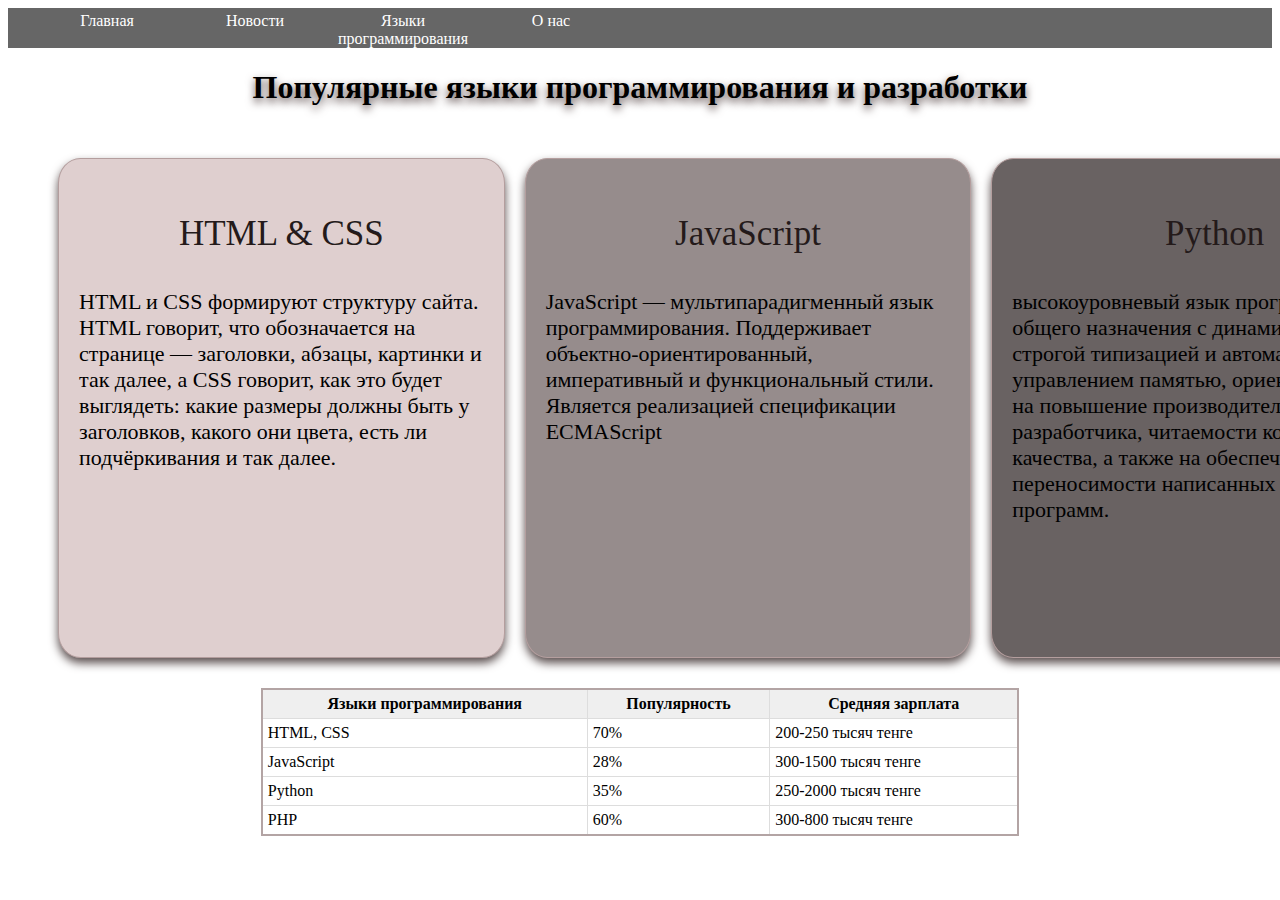
==== main.html @ 6c1a21c1 "first commit" ====
<!DOCTYPE html>
<html>
<head>
    <meta charset="utf-8">
    <link rel="stylesheet" href="./css/main.css">
    <title>Main Page</title>
    <style>
        body {
            background-image: url(../Domashka-3/images/bg.jpg);
        }

        h3 {
            text-align: center;
            color: rgb(36, 26, 26);
            font-weight: 400;
            font-size: 35px;
        }
        main {
            width: 1400px;
            height: 500px;
            display: flex;
            padding: 30px;
            margin: 0 auto;
        }
        div {
            padding: 20px;
        }
        h1 {
            text-align: center;
            text-shadow: 0 4px 8px #5a4a4a;
        }
        .table {
            width: 60%;
            margin-bottom: 20px;
            border: 2px solid #b3a4a4;
            border-collapse: collapse; 
            margin-right: auto;
            margin-left: auto; 
            background: #fff;
        }
        .table th {
            font-weight: bold;
            padding: 5px;  
            background: #efefef;
            border: 1px solid #dddddd;
        }

        .table td {
            border: 1px solid #dddddd;
            padding: 5px;
        }
    </style>
</head>

<body>
    <ul class="navbar">
        <li><a href="#">Главная</a></li>
        <li><a href="#">Новости</a></li>
        <li><a href="#">Языки программирования</a>
            <ul>
                <li><a href="#">Java</a></li>
                <li><a href="#">Python</a></li>
                <li><a href="#">JavaScript</a></li>
                <li><a href="#">C#</a></li>
            </ul>
        </li>
        <li><a href="#">О нас</a></li>
    </ul>

    <h1>Популярные языки программирования и разработки</h1>
    <main class="main">
        <div class="content"><h3>HTML & CSS</h3>
            <p>HTML и CSS формируют структуру сайта. HTML говорит, что обозначается на странице — заголовки, абзацы, картинки и так
            далее, а CSS говорит, как это будет выглядеть: какие размеры должны быть у заголовков, какого они цвета, есть ли
            подчёркивания и так далее.</p>
        </div>
        <div class="content">
            <h3>JavaScript</h3>
            <p>JavaScript — мультипарадигменный язык программирования. Поддерживает
            объектно-ориентированный, императивный и функциональный стили. Является реализацией спецификации ECMAScript</p>
        </div>
        <div class="content">
            <h3>Python</h3>
            <p>высокоуровневый язык программирования общего назначения с динамической строгой типизацией и автоматическим управлением
            памятью, ориентированный на повышение производительности разработчика, читаемости кода и его качества, а также на
            обеспечение переносимости написанных на нём программ.</p>
        </div>
    </main>   
    <table class="table">
        <thead>
            <tr>
                <th>Языки программирования</th>
                <th>Популярность</th>
                <th>Средняя зарплата</th>
            </tr>
        </thead>
        <tbody>
            <tr>
                <td>HTML, CSS</td>
                <td>70%</td>
                <td>200-250 тысяч тенге</td>
            </tr>
            <tr>
                <td>JavaScript</td>
                <td>28%</td>
                <td>300-1500 тысяч тенге</td>
            </tr>
            <tr>
                <td>Python</td>
                <td>35%</td>
                <td>250-2000 тысяч тенге</td>
            </tr>
            <tr>
                <td>PHP</td>
                <td>60%</td>
                <td>300-800 тысяч тенге</td>
            </tr>
        </tbody>
    </table>
        
</body>

</html>
---- css/main.css ----
.navbar ul {
    display: none;
    background-color: #f90;
    position: absolute;
    top: 100%;
}

.navbar li:hover ul {
    display: block;
}

.navbar,
.navbar ul {
    margin: 0;
    padding: 0;
    list-style-type: none;
}

.navbar {
    height: 40px;
    background-color: #666;
    padding-left: 25px;
    min-width: 470px;
}

.navbar li {
    float: left;
    position: relative;
    height: 100%;
}

.navbar li a {
    display: block;
    padding: 4px;
    width: 140px;
    color: #fff;
    text-decoration: none;
    text-align: center;
}

.navbar ul li {
    float: none;
}

.navbar li:hover {
    background-color: rgb(216, 185, 137);
}

.navbar ul li:hover {
    background-color: #666;
}

.content {
    border: 1px solid rgb(180, 158, 158);
    border-radius: 5%;
    margin-left: 20px;
    width: 500px;
    box-shadow: 0 5px 10px rgb(90, 78, 78);
}

.content p {
    font-weight: 500;
    font-size: 22px;
}

.content:nth-of-type(2) {
    background-color: rgb(150, 140, 140);
}

.content:first-child {
    background-color: rgb(223, 207, 207);
}

.content:last-child {
    background-color: rgb(105, 98, 98);
}
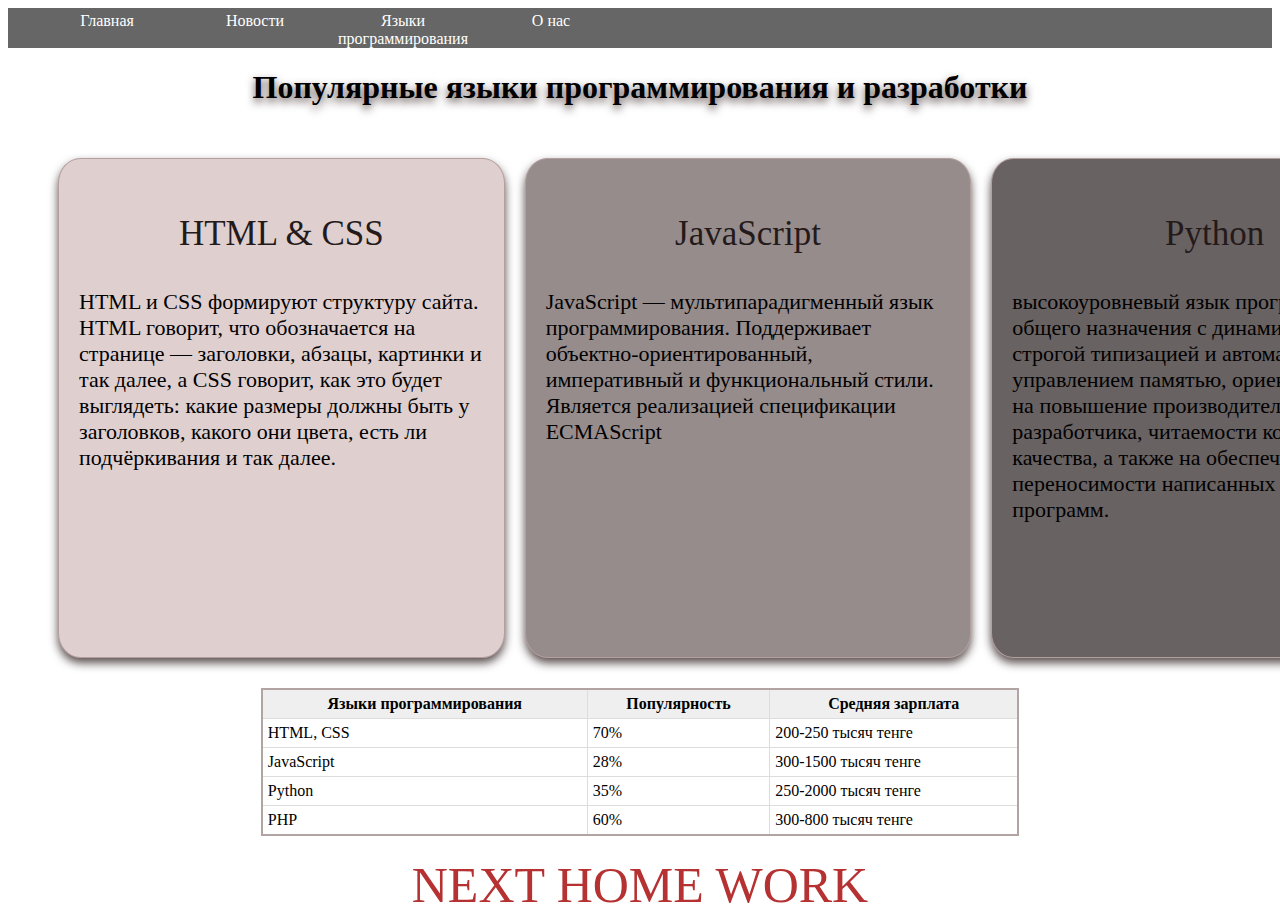
==== commit f60ea86d: "first commit" ====
--- a/main.html
+++ b/main.html
@@ -117,7 +117,7 @@
             </tr>
         </tbody>
     </table>
-        
+        <a class ="next" href="./content.html">NEXT HOME WORK</a>
 </body>
 
 </html>--- a/css/main.css
+++ b/css/main.css
@@ -73,4 +73,16 @@
 
 .content:last-child {
     background-color: rgb(105, 98, 98);
-}+}
+
+.next {
+    display: block;
+    text-align: center;
+    font-size: 50px;
+    text-decoration: none;
+    color: rgb(182, 49, 49)
+}
+.next:hover {
+    color: #f90;
+}
+
